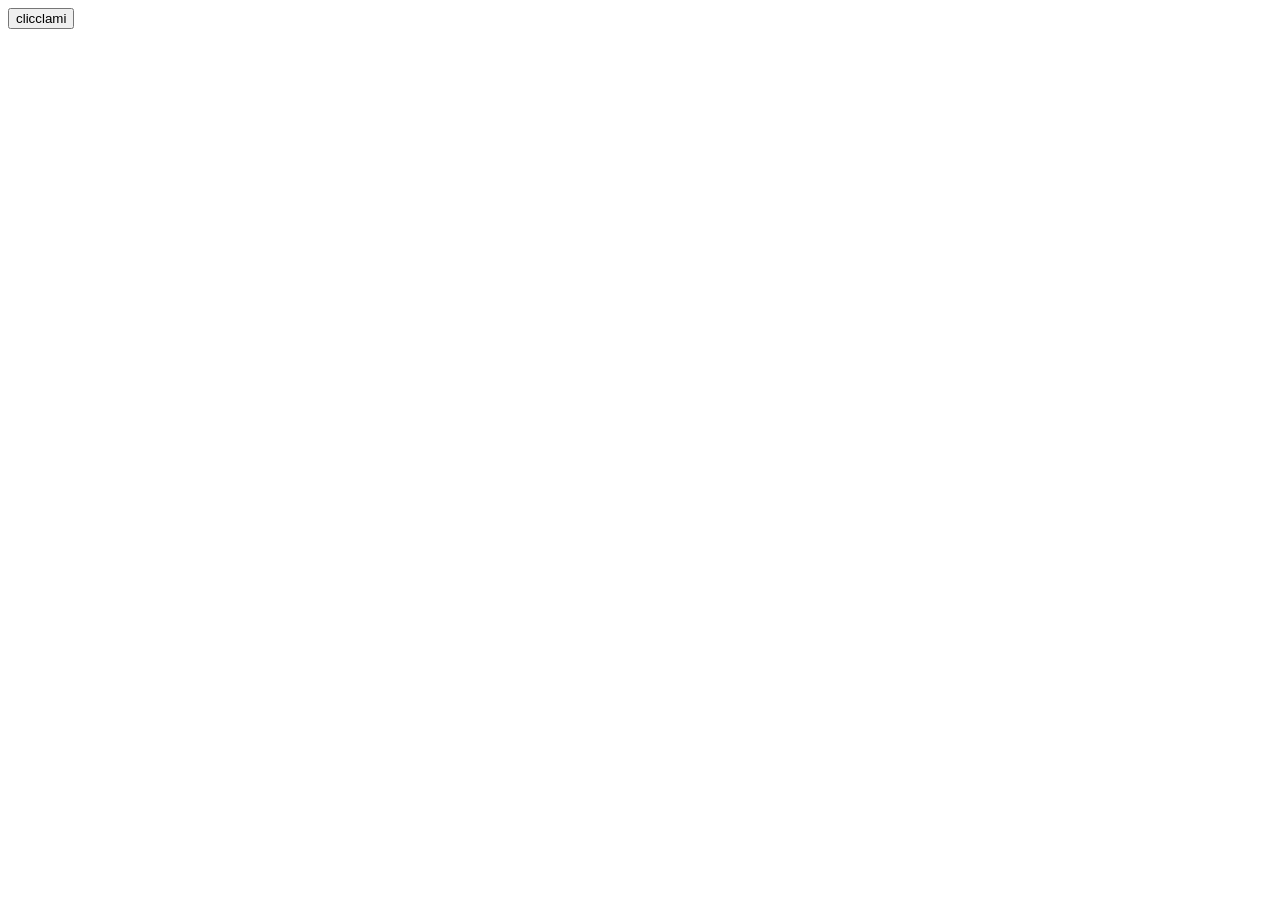
==== Lezioni_Marchisio/lezioneJson/index.html @ efcde5a2 "lavori classe" ====
<!DOCTYPE html>
<html lang="en">
<head>
    <meta charset="UTF-8">
    <script src="script.js" defer></script>
    <meta name="viewport" content="width=device-width, initial-scale=1.0">
    <title>Document</title>
</head>
<body>
    <button onclick="dati()">
        clicclami
    </button>
</body>
</html>
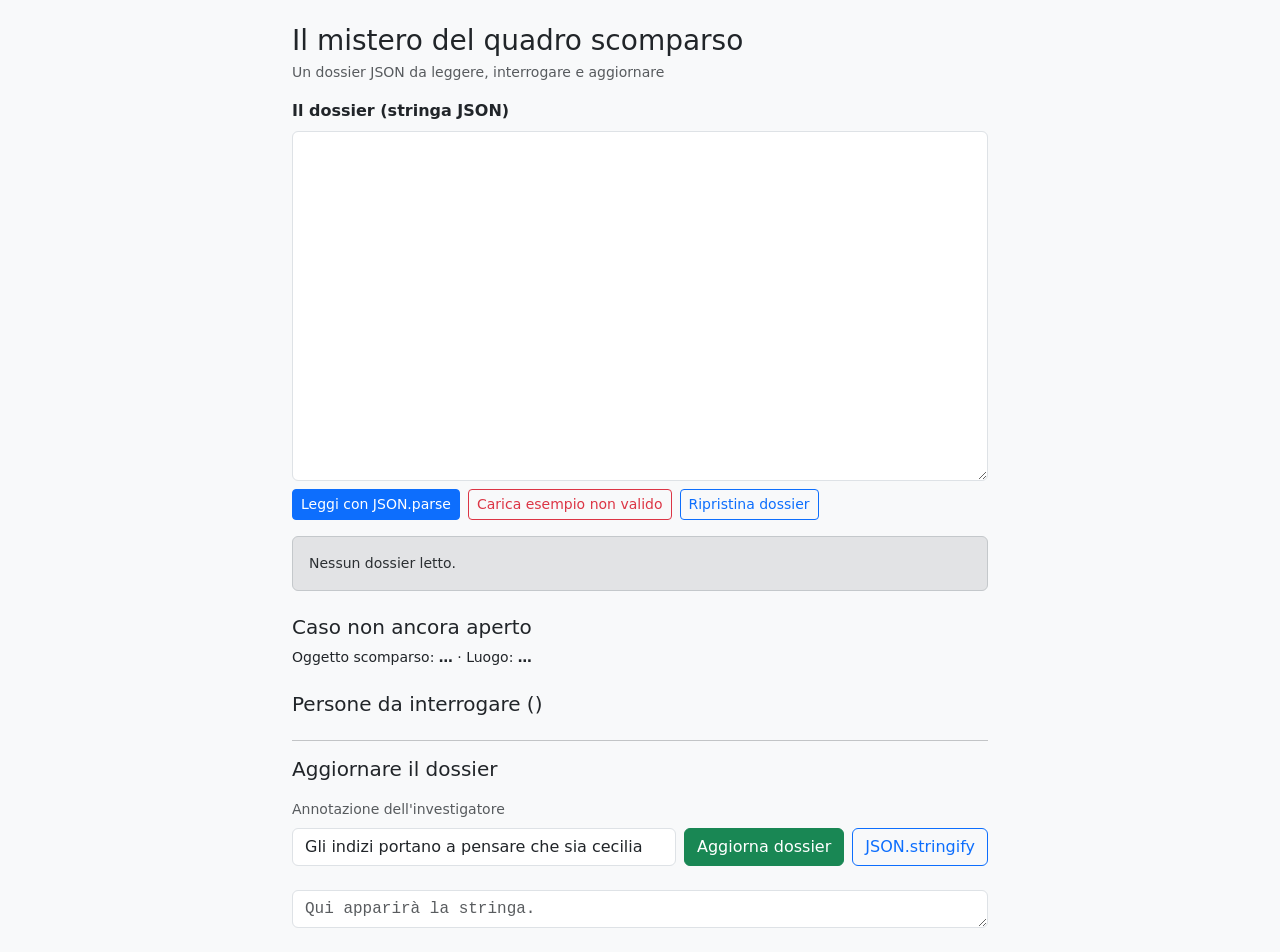
==== commit 4012d579: "es Json - commit 1" ====
--- a/Lezioni_Marchisio/lezioneJson/index.html
+++ b/Lezioni_Marchisio/lezioneJson/index.html
@@ -1,14 +1,55 @@
 <!DOCTYPE html>
-<html lang="en">
+<html lang="it">
+
 <head>
     <meta charset="UTF-8">
+    <meta name="viewport" content="width=device-width, initial-scale=1.0">
+    <link href="https://cdn.jsdelivr.net/npm/bootstrap@5.3.8/dist/css/bootstrap.min.css" rel="stylesheet"
+        integrity="sha384-sRIl4kxILFvY47J16cr9ZwB07vP4J8+LH7qKQnuqkuIAvNWLzeN8tE5YBujZqJLB" crossorigin="anonymous">
     <script src="script.js" defer></script>
-    <meta name="viewport" content="width=device-width, initial-scale=1.0">
-    <title>Document</title>
+    <title>Esercizio JSON</title>
 </head>
-<body>
-    <button onclick="dati()">
-        clicclami
-    </button>
+
+<body class="bg-light">
+    <main class="container my-4" style="max-width: 720px;">
+        <h1 class="h3 mb-1">Il mistero del quadro scomparso</h1>
+        <p class="text-muted small">Un dossier JSON da leggere, interrogare e aggiornare</p>
+
+        <label for="sorgente" class="form-label fw-semibold">Il dossier (stringa JSON)</label>
+        <textarea id="sorgente" class="form-control font-monospace small mb-2" rows="14" spellcheck="false"></textarea>
+        <div class="d-flex flex-wrap align-items-center gap-2 mb-3">
+            <button id="btnLeggi" class="btn btn-primary btn-sm" onclick="Leggi()">Leggi con JSON.parse</button>
+            <button id="btnEsempioInv" class="btn btn-outline-danger btn-sm">Carica esempio non
+                valido</button>
+            <button id="btnRipristina" class="btn btn-outline-primary btn-sm" ">Ripristina dossier</button>
+        </div>
+
+        <div id="esito" class="alert alert-secondary small">Nessun dossier letto.
+        </div>
+
+        <h2 class="h5 mt-4" id="nomeCaso">Caso non ancora aperto</h2>
+        <p class="small">Oggetto scomparso: <strong id="oggettoScomp">…</strong> · Luogo: <strong id="luogo">…</strong>
+        </p>
+
+        <h2 class="h5 mt-4">Persone da interrogare (<span id="nSospetti"></span>)</h2>
+        <ul id="elenco" class="list-group"></ul>
+
+        <hr class="hr">
+        <h2 class="h5 mb-3">Aggiornare il dossier</h2>
+        <div class="mb-3">
+            <label for="annotazione" class="form-label text-muted small">Annotazione dell'investigatore</label>
+            <div class="d-flex align-items-center gap-2">
+                <input type="text" id="annotazione" class="form-control"
+                    value="Gli indizi portano a pensare che sia cecilia">
+                <button id="btnAggiorna" class="btn btn-success text-nowrap">Aggiorna dossier</button>
+                <button id="btnStringify" class="btn btn-outline-primary text-nowrap">JSON.stringify</button>
+            </div>
+                <textarea id="ris" class="form-control font-monospace small mt-4" rows="1" spellcheck="false" readonly="true"
+                placeholder="Qui apparirà la stringa."
+                ></textarea>
+        </div>
+
+    </main>
 </body>
+
 </html>
